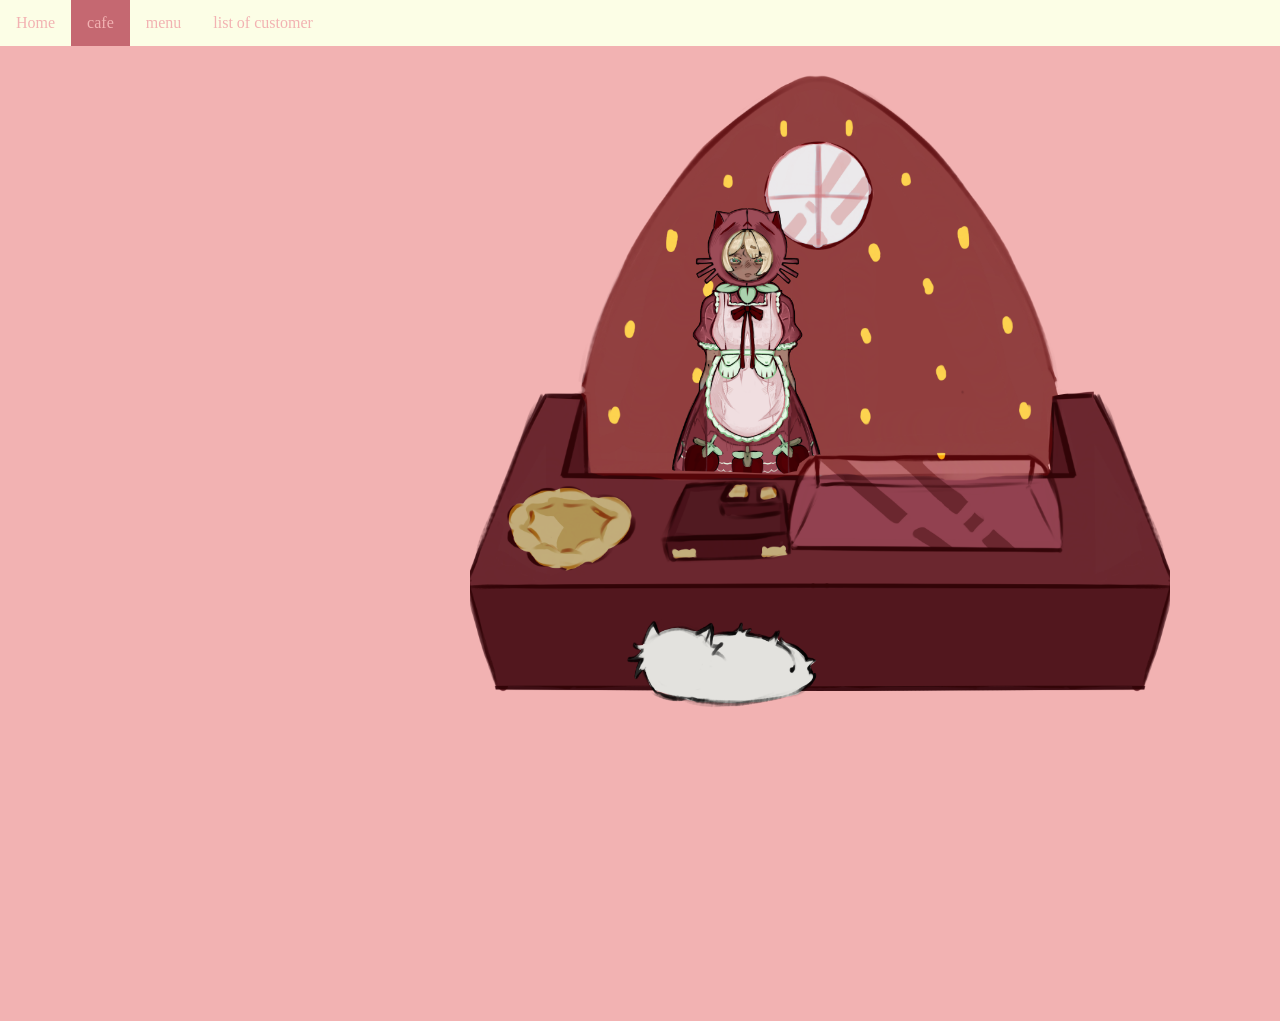
==== aboutme.html @ f24f1954 "fffffffff" ====
<!DOCTYPE html>
<html>
  <head>
    <meta charset="utf-8" />
    <title>Final Project - About Me</title>
    <link href="style.css" rel="stylesheet" type="text/css" />
    <style>
      .parent {
  position:relative;
  top: 0;
  left: 0;
  display: flex;
  justify-content: center;
}
.image1 {
  position: absolute;
   width:700px;
  top: 150px;
  left: 580px;
}
.image2 {
   width:700px;
  position: absolute;
  top: 30px;
  left: 470px;
}
.image3 {
   width:700px;
  position: absolute;
  top: 30px;
  left: 470px;
}
.image4 {
   width:600px;
  position: absolute;
 top: 400px;
  left: 470px;
}
.image5 {
   width:600px;
  position: absolute;
   top: 400px;
  left: 470px;
}
.image6 {
   width:600px;
  position: absolute;
  top: 400px;
  left: 470px;
}
.image7 {
   width:600px;
  position: absolute;
  top: 400px;
  left: 470px;
}
.image8 {
   width:600px;
  position: absolute;
  top: 400px;
  left: 470px;
}
    </style>
  </head>
  <body>
    <!-- ⬆⬆⬆⬆ Nav Bar -->
    <ul>
      <li><a href="index.html">Home</a></li>
      <li><a class="active" href="aboutme.html">cafe</a></li>
      <li><a href="art.html">menu</a></li>
      <li><a href="resume.html">list of customer</a></li>
    </ul>

    <!-- ⬇⬇⬇⬇⬇⬇ Main Page Content -->
    <h1></h1>
  
    <div class="parent">
  <img class="image3" src="images/IMG_1068.png" />
  <img class="image1" src="images/IMG_1066.png" />
  <img class="image2" src="images/IMG_1067.png" />
  <img class="image4" src="images/IMG_1069.png" />
  <img class="image5" src="images/IMG_1070.png" />
  <img class="image6" src="images/IMG_1071.png" />
  <img class="image7" src="images/IMG_1072.png" />
  <img class="image8" src="images/IMG_1074.png" />
  
</div>
  </body>
</html>

</div>



 <script src="https://ajax.googleapis.com/ajax/libs/jquery/2.1.4/jquery.min.js"></script>
    <script>

var randomNum = 1;

  $(".image4").show();
  $(".image5").hide();
  $(".image6").hide();
  $(".image7").hide();
  $(".image8").hide();

  setInterval(function() {
// $("body").click(function() {
    console.log("i here"); 
    randomNum = Math.floor(Math.random() * 5) + 1;

      if(randomNum == 1){
        $(".image4").show();
        $(".image5").hide();
        $(".image6").hide();
        $(".image7").hide();
        $(".image8").hide();
      }

      else if(randomNum == 2){
        $(".image4").hide();
        $(".image5").show();
        $(".image6").hide();
        $(".image7").hide();
        $(".image8").hide();
      }
      else if(randomNum == 3){
        $(".image4").hide();
        $(".image5").hide();
        $(".image6").show();
        $(".image7").hide();
        $(".image8").hide();
      }
      else if(randomNum == 4){
        $(".image4").hide();
        $(".image5").hide();
        $(".image6").hide();
        $(".image7").show();
        $(".image8").hide();
      }
      else if(randomNum == 5){
        $(".image4").hide();
        $(".image5").hide();
        $(".image6").hide();
        $(".image7").hide();
        $(".image8").show();
      }
}, 10000); 
// });
   var audio = document.createElement("audio");
    audio.src = "my_sound.mp3";
    audio.play();

      </script>
  </body>
</html>
---- style.css ----
/* Styling Only Related To ALL Pages */

body {
  /* padding-top: 30px; */
  margin-left: 0px;
}

html{
  background-color: rgb(242, 178, 178);
}
/* ⬆⬆⬆⬆ Nav Bar Styling 
~~~~~ Taken From: 
https://www.w3schools.com/css/css_navbar_horizontal.asp */
ul {
  list-style-type: none;
  margin: 0;
  padding: 0;
  overflow: hidden;
  background-color: hsla(67, 95%, 95%, 1);
  position: fixed;
  top: 0;
  width: 100%;
  z-index: 999;
}



li {
  float: left;
}

li a {
  display: block;
  color: rgb(242, 178, 178);
  text-align: center;
  padding: 14px 16px;
  text-decoration: none;
}

li a:hover:not(.active) {
  background-color: rgba(242, 208, 215, 0.766);
}

.active {
  background-color: rgb(197, 104, 113);
}

h1 {
  width: 100%;
}
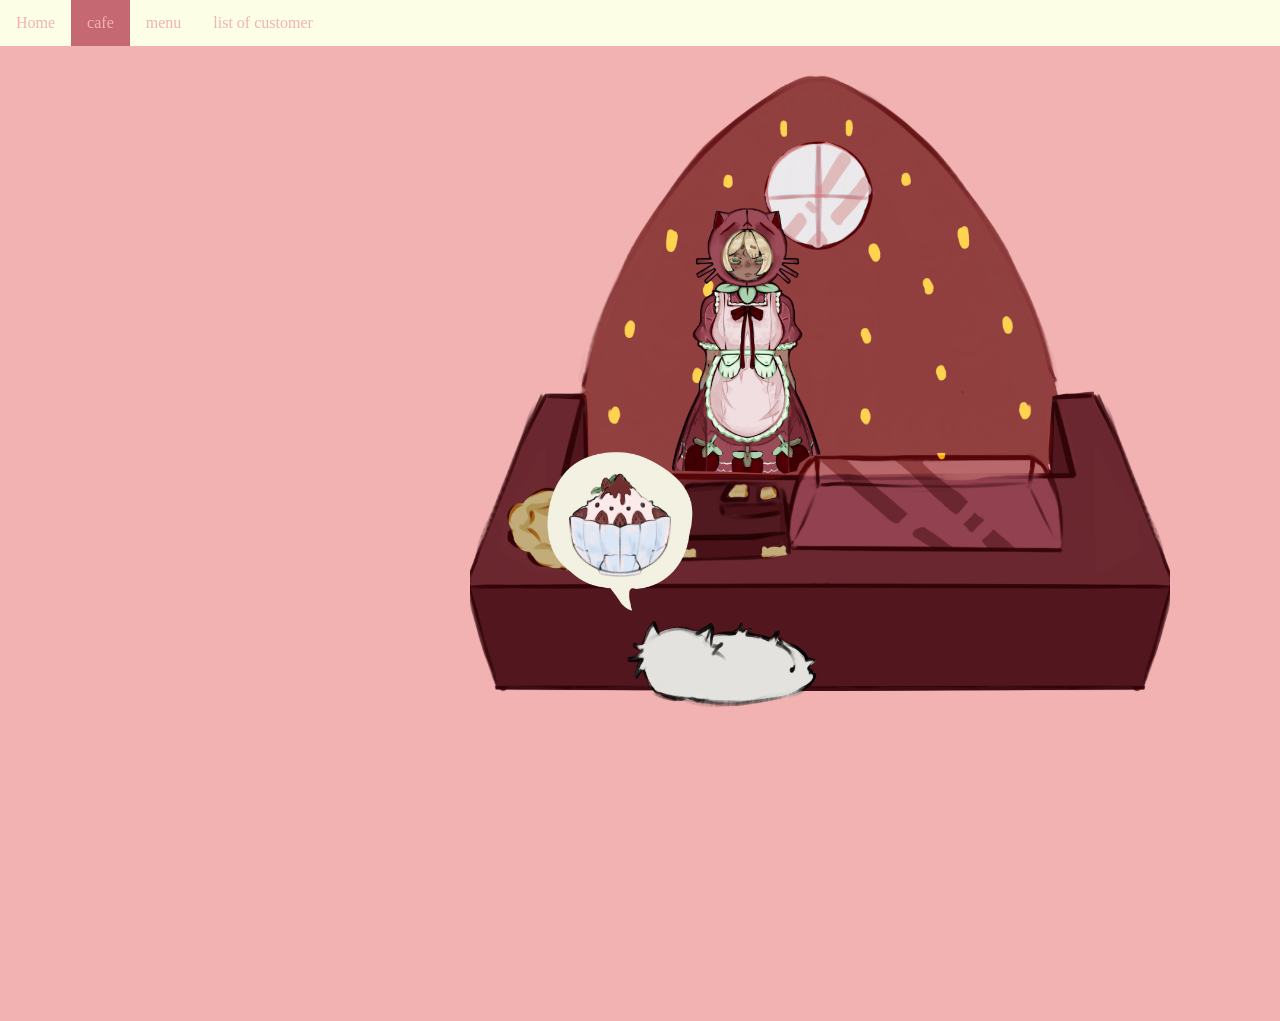
==== commit b1cabd04: "fffffffff" ====
--- a/aboutme.html
+++ b/aboutme.html
@@ -5,6 +5,7 @@
     <title>Final Project - About Me</title>
     <link href="style.css" rel="stylesheet" type="text/css" />
     <style>
+      /* cats lol */
       .parent {
   position:relative;
   top: 0;
@@ -60,6 +61,32 @@
   top: 400px;
   left: 470px;
 }
+
+/* menu stuff idk*/
+.Bingsu {
+   width:300px;
+  position: absolute;
+ top: 350px;
+  left: 470px;
+}
+.coffe {
+    width:300px;
+  position: absolute;
+ top: 350px;
+  left: 470px;
+}
+.sundae {
+   width:300px;
+  position: absolute;
+ top: 350px;
+  left: 470px;
+}
+.boba {
+   width:300px;
+  position: absolute;
+ top: 350px;
+  left: 470px;}
+
     </style>
   </head>
   <body>
@@ -84,6 +111,13 @@
   <img class="image7" src="images/IMG_1072.png" />
   <img class="image8" src="images/IMG_1074.png" />
   
+  <!-- what they want -->
+ <img class="Bingsu" src="IMG_1080.png" />
+ <img class="coffe" src="IMG_1081.png" />
+ <img class="sundae" src="IMG_1082.png" />
+ <img class="boba" src="IMG_1083.png" />
+
+
 </div>
   </body>
 </html>
@@ -145,9 +179,50 @@
         $(".image8").show();
       }
 }, 10000); 
+
+// menu
+var randomNum = 1;
+
+  $(".Bingsu").show();
+  $(".coffe").hide();
+  $(".sundae").hide();
+  $(".boba").hide();
+
+  setInterval(function() {
+// $("body").click(function() {
+    console.log("i here"); 
+    randomNum = Math.floor(Math.random() * 4) + 1;
+
+      if(randomNum == 1){
+        $(".Bingsu").show();
+        $(".coffe").hide();
+        $(".sundae").hide();
+        $(".boba").hide();
+      }
+
+      else if(randomNum == 2){
+        $(".Bingsu").hide();
+         $(".coffe").show();
+        $(".sundae").hide();
+        $(".boba").hide();
+      }
+      else if(randomNum == 3){
+        $(".Bingsu").hide();
+        $(".coffe").hide();
+        $(".sundae").show();
+        $(".boba").hide();
+      }
+      else if(randomNum == 4){
+        $(".Bingsu").hide();
+        $(".coffe").hide();
+        $(".sundae").hide();
+        $(".boba").show();
+      }
+      }, 10000); 
 // });
+// audio
    var audio = document.createElement("audio");
-    audio.src = "my_sound.mp3";
+    audio.src = "coffee time.wav";
     audio.play();
 
       </script>
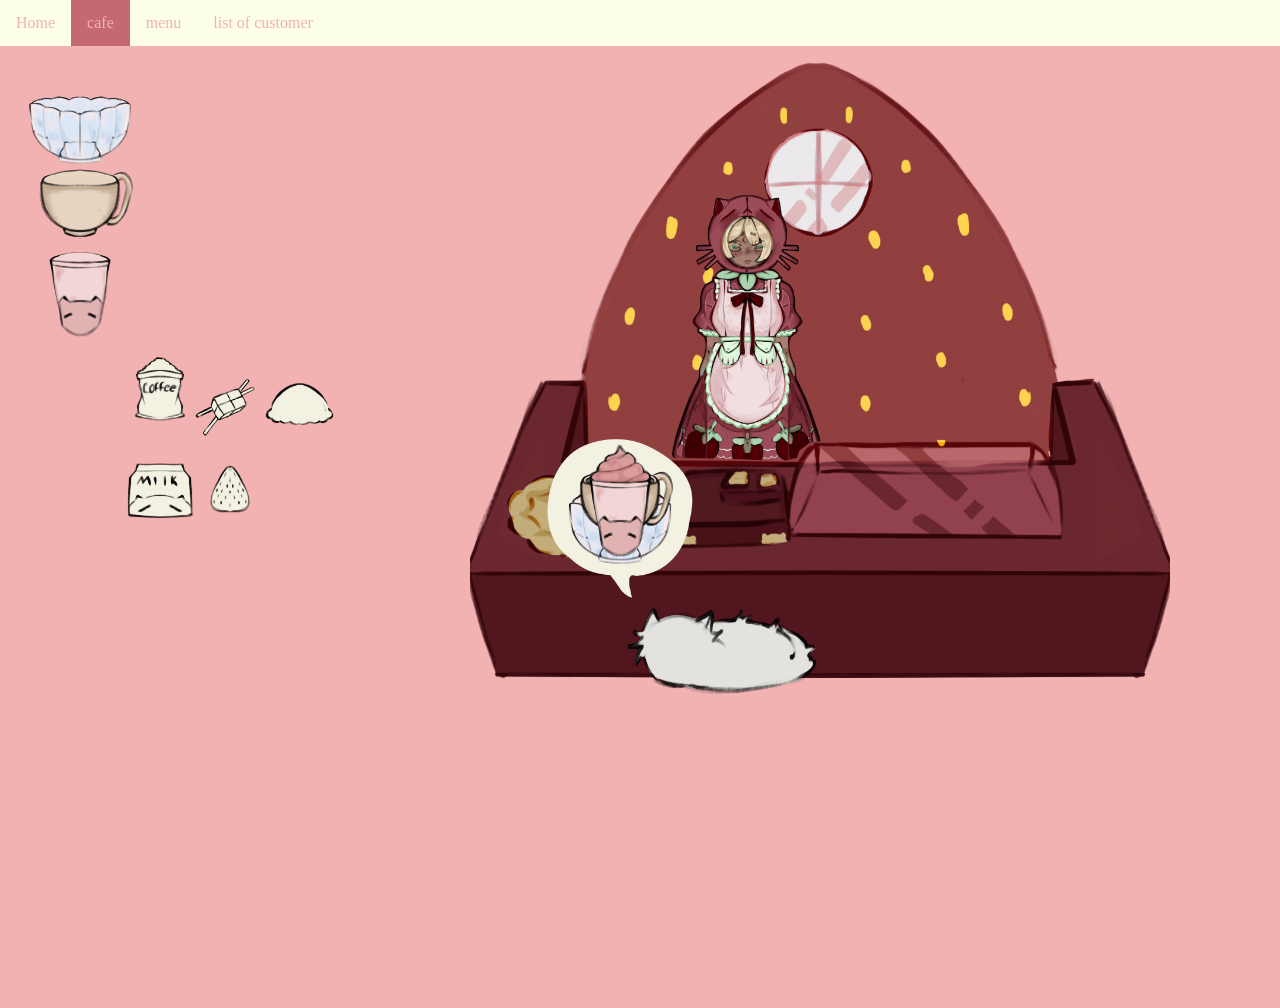
==== commit eb7ea3a0: "fffffff" ====
--- a/aboutme.html
+++ b/aboutme.html
@@ -61,7 +61,6 @@
   top: 400px;
   left: 470px;
 }
-
 /* menu stuff idk*/
 .Bingsu {
    width:300px;
@@ -86,6 +85,101 @@
   position: absolute;
  top: 350px;
   left: 470px;}
+
+/* how to make BINGSU */
+.EB {
+   width:300px;
+  position: absolute;
+ top: -50px;
+  left: -70px;
+}
+.MB {
+   width:300px;
+  position: absolute;
+ top: 350px;
+  left: 470px;
+}
+.AD {
+   width:300px;
+  position: absolute;
+ top: 350px;
+  left: 470px;
+}
+/* how to make coffee */
+.EC {
+   width:300px;
+  position: absolute;
+top: 50px;
+  left: -70px;
+}
+.MC {
+   width:300px;
+  position: absolute;
+ top: 350px;
+  left: 470px;
+}
+.CC {
+   width:300px;
+  position: absolute;
+ top: 350px;
+  left: 470px;
+}
+/* how to make sunade */
+.ETC {
+   width:300px;
+  position: absolute;
+top: 130px;
+  left: -70px;
+}
+.MTC {
+   width:300px;
+  position: absolute;
+ top: 350px;
+  left: 470px;
+}
+.IC {
+   width:300px;
+  position: absolute;
+ top: 350px;
+  left: 470px;
+}
+
+.coffee {
+  position: absolute;
+   width:300px;
+  top: 250px;
+  left: 10px;
+  z-index: 99;
+}
+.cookie {
+  position: absolute;
+   width:300px;
+  top: 250px;
+  left: 80px;
+  z-index: 99;
+}
+.icecream {
+  position: absolute;
+   width:300px;
+  top: 250px;
+  left: 150px;
+  z-index: 99;
+}
+
+.milk {
+  position: absolute;
+   width:300px;
+  top: 350px;
+  left: 10px;
+  z-index: 99;
+}
+.strawberry {
+  position: absolute;
+   width:300px;
+  top: 330px;
+  left: 80px;
+  z-index: 99;
+}
 
     </style>
   </head>
@@ -99,8 +193,6 @@
     </ul>
 
     <!-- ⬇⬇⬇⬇⬇⬇ Main Page Content -->
-    <h1></h1>
-  
     <div class="parent">
   <img class="image3" src="images/IMG_1068.png" />
   <img class="image1" src="images/IMG_1066.png" />
@@ -117,6 +209,28 @@
  <img class="sundae" src="IMG_1082.png" />
  <img class="boba" src="IMG_1083.png" />
 
+<!-- how to make bingsu -->
+  <img class="EB" src="emptybowl.png" />
+  <img class="MB" src="milkinbowl.png" />
+  <img class="AD" src="almostdone.png" />
+
+  <!-- how to make coffe -->
+  <img class="EC" src="emptycup.png" />
+  <img class="MC" src="milkincup.png" />
+  <img class="CC" src="coffeeincup.png" />
+
+  <!-- how to make sundae -->
+ <img class="ETC" src="emptytallcup.png" />
+ <img class="MTC" src="milkintallcup.png" />
+ <img class="IC" src="icecreamincup.png" />
+
+<!-- ingreditents -->
+
+  <img class="coffee" src="coffee.png" />
+  <img class="cookie" src="cookie.png" />
+  <img class="icecream" src="icecream.png" />
+  <img class="milk" src="milk.png" />
+  <img class="strawberry" src="strawberry.png" />
 
 </div>
   </body>
@@ -220,6 +334,8 @@
       }
       }, 10000); 
 // });
+
+
 // audio
    var audio = document.createElement("audio");
     audio.src = "coffee time.wav";
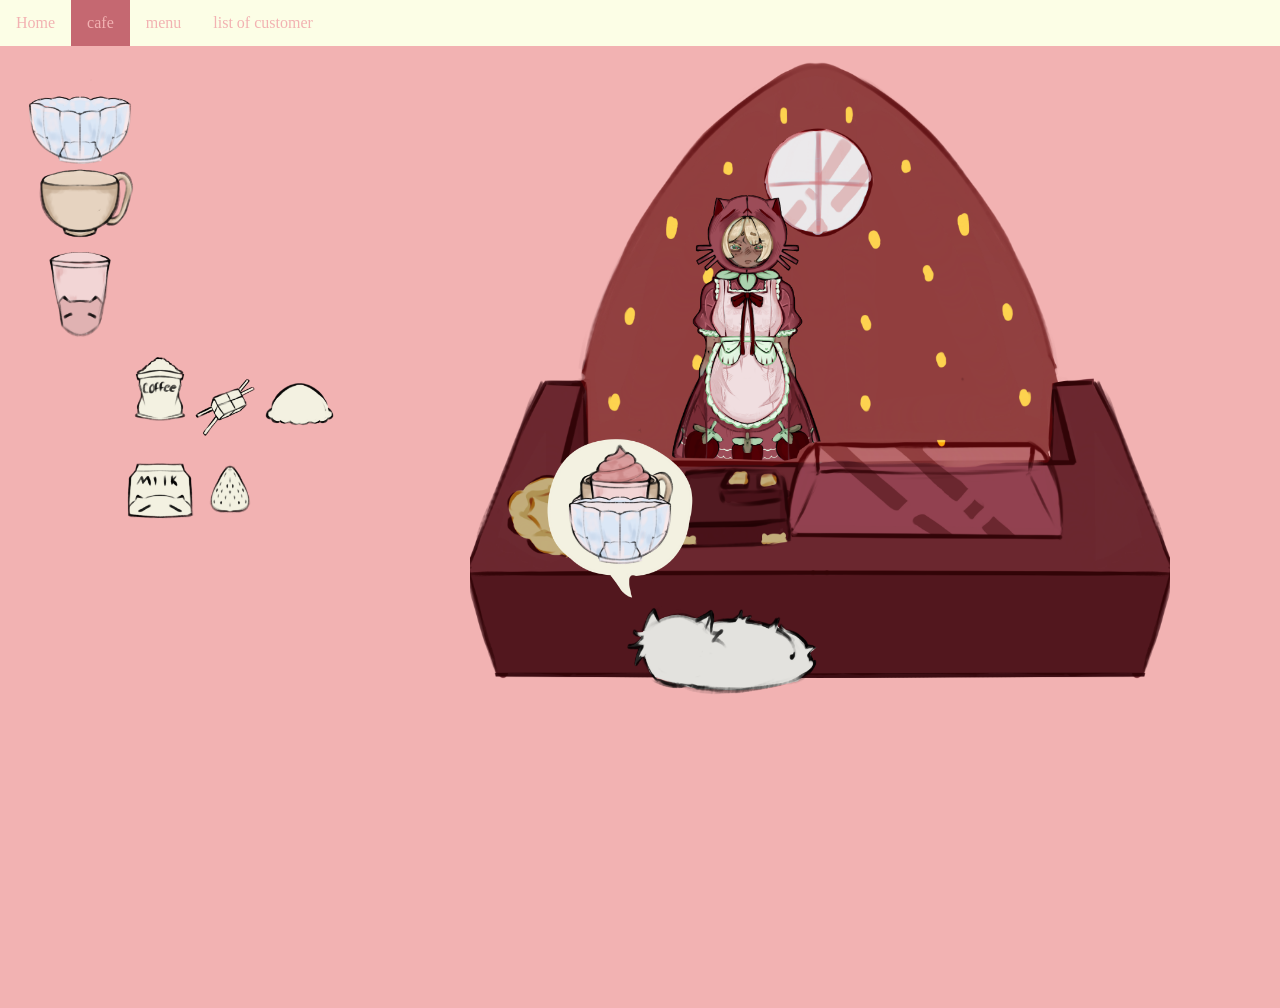
==== commit 5450beed: "ffffffff" ====
--- a/aboutme.html
+++ b/aboutme.html
@@ -92,12 +92,14 @@
   position: absolute;
  top: -50px;
   left: -70px;
+  z-index: 99;
 }
 .MB {
    width:300px;
   position: absolute;
  top: 350px;
   left: 470px;
+   z-index: 99;
 }
 .AD {
    width:300px;
@@ -142,6 +144,13 @@
   position: absolute;
  top: 350px;
   left: 470px;
+}
+
+.focus {
+   width:300px;
+  position: absolute;
+top: 130px;
+  left: 60px;
 }
 
 .coffee {
@@ -163,7 +172,7 @@
    width:300px;
   top: 250px;
   left: 150px;
-  z-index: 99;
+  z-index: 110;
 }
 
 .milk {
@@ -171,7 +180,7 @@
    width:300px;
   top: 350px;
   left: 10px;
-  z-index: 99;
+  z-index: 109;
 }
 .strawberry {
   position: absolute;
@@ -214,6 +223,10 @@
   <img class="MB" src="milkinbowl.png" />
   <img class="AD" src="almostdone.png" />
 
+  <div>
+    <img class='focus' src="">
+  </div>
+
   <!-- how to make coffe -->
   <img class="EC" src="emptycup.png" />
   <img class="MC" src="milkincup.png" />
@@ -295,7 +308,7 @@
 }, 10000); 
 
 // menu
-var randomNum = 1;
+var randomO = 1;
 
   $(".Bingsu").show();
   $(".coffe").hide();
@@ -305,28 +318,28 @@
   setInterval(function() {
 // $("body").click(function() {
     console.log("i here"); 
-    randomNum = Math.floor(Math.random() * 4) + 1;
-
-      if(randomNum == 1){
+    // randomO = Math.floor(Math.random() * 4) + 1;
+
+      if(randomO == 1){
         $(".Bingsu").show();
         $(".coffe").hide();
         $(".sundae").hide();
         $(".boba").hide();
       }
 
-      else if(randomNum == 2){
+      else if(randomO== 2){
         $(".Bingsu").hide();
          $(".coffe").show();
         $(".sundae").hide();
         $(".boba").hide();
       }
-      else if(randomNum == 3){
+      else if(randomO== 3){
         $(".Bingsu").hide();
         $(".coffe").hide();
         $(".sundae").show();
         $(".boba").hide();
       }
-      else if(randomNum == 4){
+      else if(randomO == 4){
         $(".Bingsu").hide();
         $(".coffe").hide();
         $(".sundae").hide();
@@ -336,6 +349,30 @@
 // });
 
 
+
+var step=1;
+$(".EB").click(function () {
+if(randomO==1 && step==1){
+  step=2;
+  $(".focus").attr("src","emptybowl.png");
+}
+console.log('i was clicked')
+});
+
+$(".milk").click(function () {
+if(randomO==1 && step==2){
+  step=3;
+  $(".focus").attr("src","milkinbowl.png");
+}
+});
+
+$(".icecream").click(function () {
+if(randomO==1 && step==3){
+  step=4;
+  $(".focus").attr("src","almostdone.png");
+}
+});
+
 // audio
    var audio = document.createElement("audio");
     audio.src = "coffee time.wav";
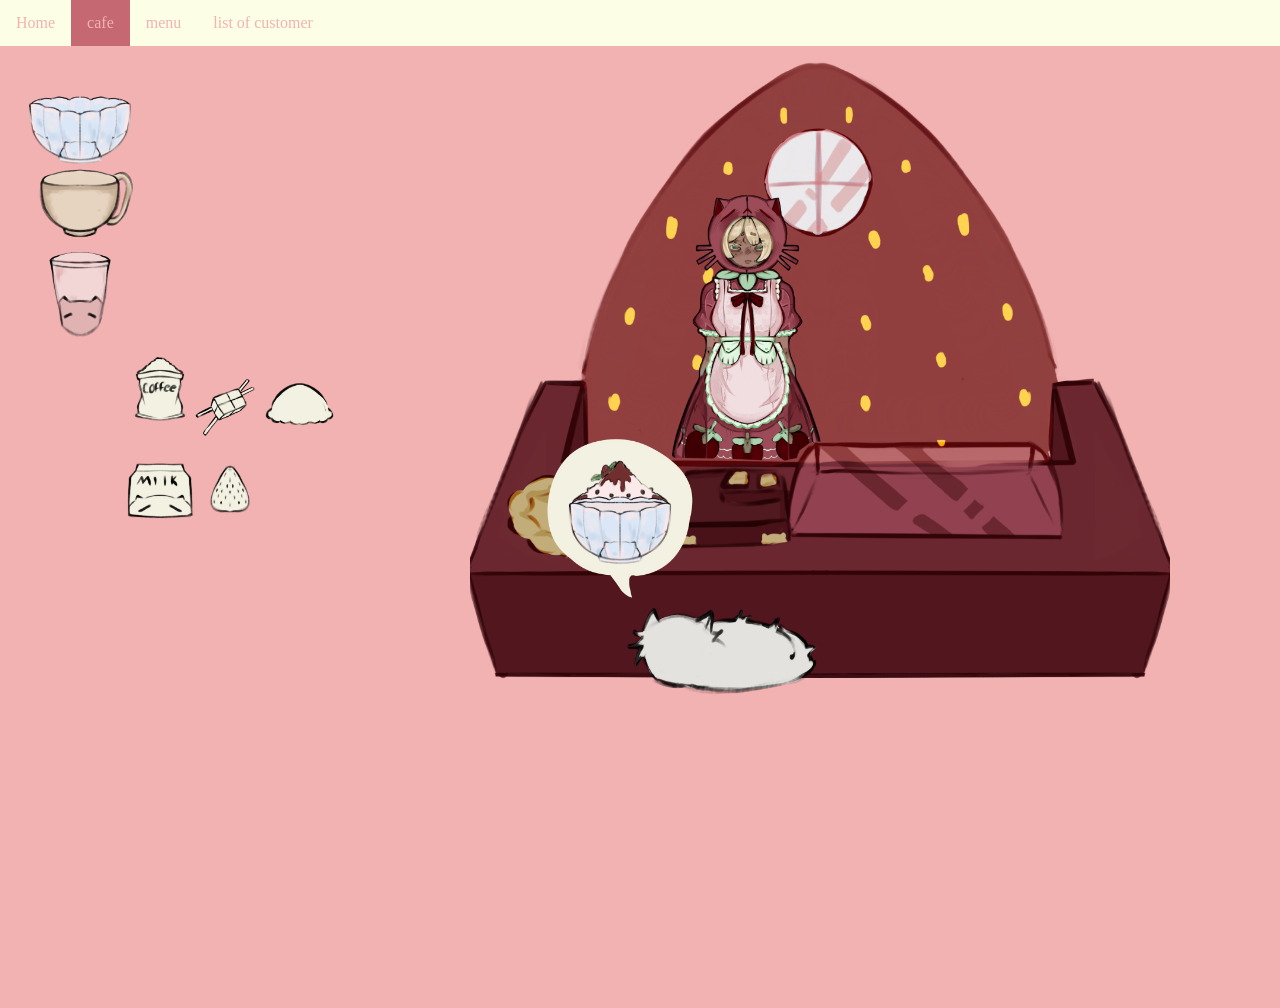
==== commit 57643608: "ffffffff" ====
--- a/aboutme.html
+++ b/aboutme.html
@@ -67,6 +67,7 @@
   position: absolute;
  top: 350px;
   left: 470px;
+  z-index: 99;
 }
 .coffe {
     width:300px;
@@ -172,8 +173,7 @@
    width:300px;
   top: 250px;
   left: 150px;
-  z-index: 110;
-}
+ z-index: 111;}
 
 .milk {
   position: absolute;
@@ -187,7 +187,7 @@
    width:300px;
   top: 330px;
   left: 80px;
-  z-index: 99;
+  z-index: 108;
 }
 
     </style>
@@ -373,6 +373,15 @@
 }
 });
 
+$(".milk").click(function () {
+if(randomO==1 && step==4){
+  step=5;
+  $(".focus").attr("src","IMG_1080.png");
+}
+});
+
+
+
 // audio
    var audio = document.createElement("audio");
     audio.src = "coffee time.wav";
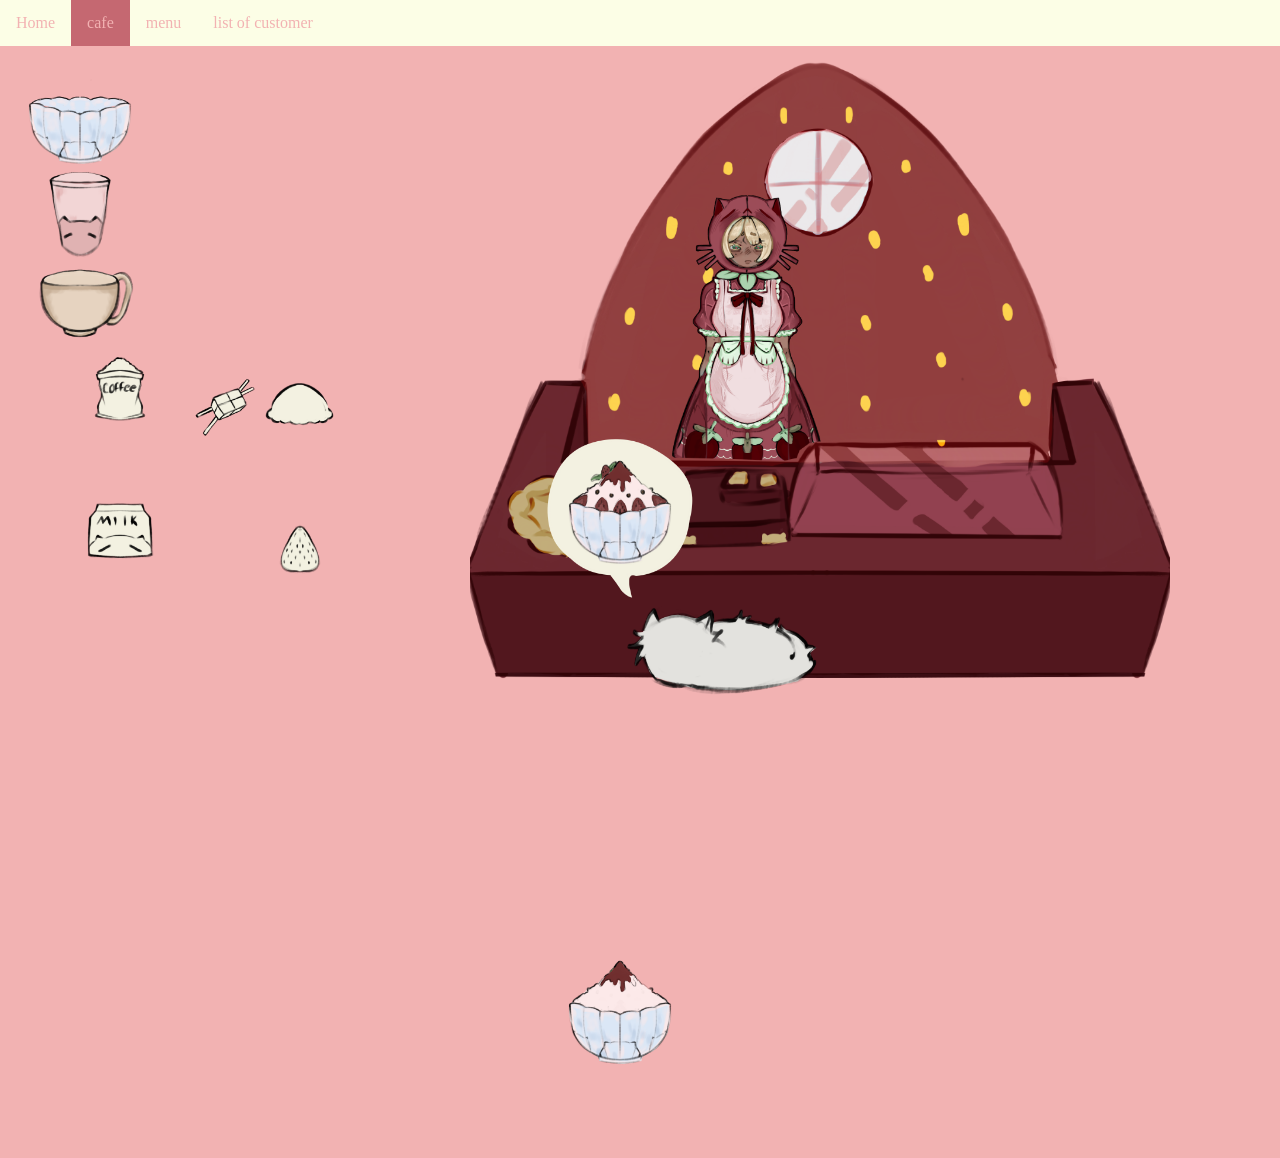
==== commit f4877707: "jjjjjjjjjj" ====
--- a/aboutme.html
+++ b/aboutme.html
@@ -98,43 +98,47 @@
 .MB {
    width:300px;
   position: absolute;
- top: 350px;
+ top: 850px;
   left: 470px;
    z-index: 99;
 }
 .AD {
    width:300px;
   position: absolute;
- top: 350px;
-  left: 470px;
-}
+ top: 850px;
+  left: 470px;
+z-index: 99;}
 /* how to make coffee */
 .EC {
    width:300px;
   position: absolute;
+top: 150px;
+  left: -70px;
+  z-index: 114;
+}
+  
+/* .MC {
+    width:300px;
+  position: absolute;
+ top: 850px;
+  left: 470px;
+   z-index: 99;
+}
+.CC {
+  width:300px;
+  position: absolute;
+ top: 850px;
+  left: 470px;
+   z-index: 99;
+} */
+/* how to make sunade */
+.ETC {
+   width:300px;
+  position: absolute;
 top: 50px;
   left: -70px;
 }
-.MC {
-   width:300px;
-  position: absolute;
- top: 350px;
-  left: 470px;
-}
-.CC {
-   width:300px;
-  position: absolute;
- top: 350px;
-  left: 470px;
-}
-/* how to make sunade */
-.ETC {
-   width:300px;
-  position: absolute;
-top: 130px;
-  left: -70px;
-}
-.MTC {
+/* .MTC {
    width:300px;
   position: absolute;
  top: 350px;
@@ -145,7 +149,7 @@
   position: absolute;
  top: 350px;
   left: 470px;
-}
+} */
 
 .focus {
    width:300px;
@@ -158,7 +162,7 @@
   position: absolute;
    width:300px;
   top: 250px;
-  left: 10px;
+  left: -30px;
   z-index: 99;
 }
 .cookie {
@@ -178,16 +182,16 @@
 .milk {
   position: absolute;
    width:300px;
-  top: 350px;
-  left: 10px;
+  top: 390px;
+  left: -30px;
   z-index: 109;
 }
 .strawberry {
   position: absolute;
    width:300px;
-  top: 330px;
-  left: 80px;
-  z-index: 108;
+  top: 390px;
+  left: 150px;
+  z-index: 112;
 }
 
     </style>
@@ -229,13 +233,13 @@
 
   <!-- how to make coffe -->
   <img class="EC" src="emptycup.png" />
-  <img class="MC" src="milkincup.png" />
-  <img class="CC" src="coffeeincup.png" />
+  <!-- <img class="MC" src="milkincup.png" />
+  <img class="CC" src="coffeeincup.png" /> -->
 
   <!-- how to make sundae -->
  <img class="ETC" src="emptytallcup.png" />
- <img class="MTC" src="milkintallcup.png" />
- <img class="IC" src="icecreamincup.png" />
+ <!-- <img class="MTC" src="milkintallcup.png" />
+ <img class="IC" src="icecreamincup.png" /> -->
 
 <!-- ingreditents -->
 
@@ -318,7 +322,7 @@
   setInterval(function() {
 // $("body").click(function() {
     console.log("i here"); 
-    // randomO = Math.floor(Math.random() * 4) + 1;
+    randomO = Math.floor(Math.random() * 4) + 1;
 
       if(randomO == 1){
         $(".Bingsu").show();
@@ -373,14 +377,19 @@
 }
 });
 
-$(".milk").click(function () {
+$(".strawberry").click(function () {
 if(randomO==1 && step==4){
   step=5;
   $(".focus").attr("src","IMG_1080.png");
 }
 });
 
-
+$(".EC").click(function () {
+if(randomO==1 && step==5){
+  step=6;
+  $(".focus").attr("src","emptycup.png");
+}
+});
 
 // audio
    var audio = document.createElement("audio");
